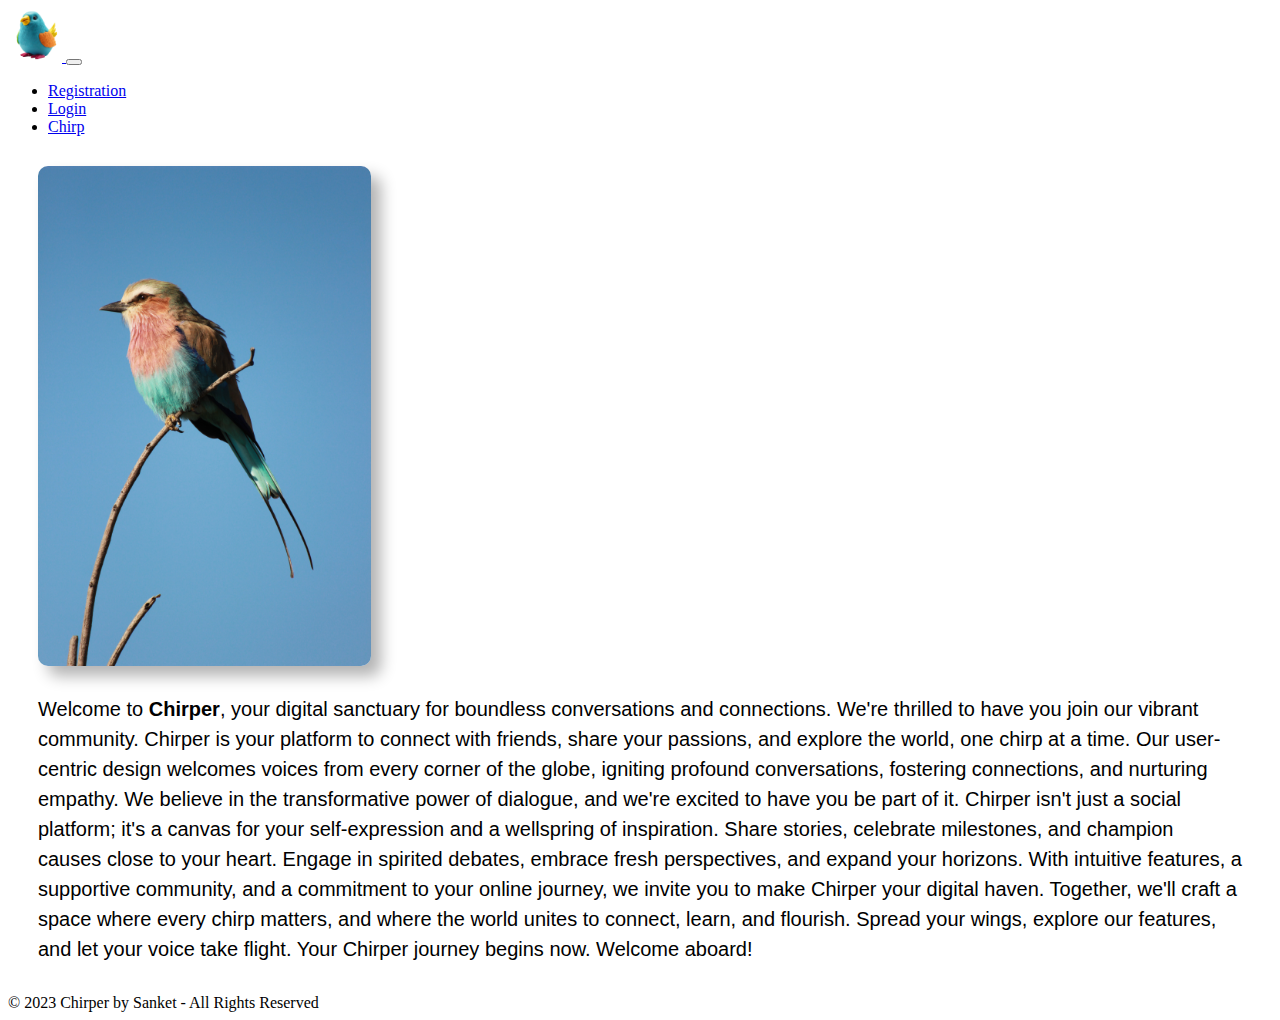
==== index.html @ 033f4faa "Completed with HTML and CSS" ====
<!doctype html>
<html lang="en">

<head>
    <meta charset="utf-8">
    <meta name="viewport" content="width=device-width, initial-scale=1">
    <title>Chirper</title>
    <link rel="stylesheet" href="css/style.css">
    <link rel="icon" href="images/favicon.png" type="image/x-icon">
    <link href="https://cdn.jsdelivr.net/npm/bootstrap@5.3.1/dist/css/bootstrap.min.css" rel="stylesheet"
        integrity="sha384-4bw+/aepP/YC94hEpVNVgiZdgIC5+VKNBQNGCHeKRQN+PtmoHDEXuppvnDJzQIu9" crossorigin="anonymous">
</head>

<body>

    <div class="container">
        <!-- Header -->
        <header>
            <nav class="navbar navbar-expand-lg bg-body-tertiary">
                <div class="container-fluid">
                    <a class="navbar-brand" href="index.html">
                        <img src="images/favicon.png" alt="Chirper logo">
                    </a>
                    <button class="navbar-toggler" type="button" data-bs-toggle="collapse" data-bs-target="#navbarNav"
                        aria-controls="navbarNav" aria-expanded="false" aria-label="Toggle navigation">
                        <span class="navbar-toggler-icon"></span>
                    </button>
                    <div class="collapse navbar-collapse" id="navbarNav">
                        <ul class="navbar-nav">
                            <li class="nav-item">
                                <a class="nav-link" href="registration.html">Registration</a>
                            </li>
                            <li class="nav-item">
                                <a class="nav-link" href="login.html">Login</a>
                            </li>
                            <li class="nav-item">
                                <a class="nav-link" href="chirp.html">Chirp</a>
                            </li>
                        </ul>
                    </div>
                </div>
            </nav>
        </header>

        <!-- Main -->
        <main>
            <div class="container text-center">
                <div class="row">
                    <div class="col">
                        <div class="image-container">
                            <img src="images/main-image.jpeg" alt="Your Image">
                        </div>
                    </div>
                    <div class="col">
                        <section>
                            <p>
                                Welcome to <b>Chirper</b>, your digital sanctuary for boundless conversations and connections.
                                We're thrilled to have you join our vibrant community. Chirper is your platform to
                                connect with friends, share your passions, and explore the world, one chirp at a time.

                                Our user-centric design welcomes voices from every corner of the globe, igniting
                                profound conversations, fostering connections, and nurturing empathy. We believe in the
                                transformative power of dialogue, and we're excited to have you be part of it.

                                Chirper isn't just a social platform; it's a canvas for your self-expression and a
                                wellspring of inspiration. Share stories, celebrate milestones, and champion causes
                                close to your heart. Engage in spirited debates, embrace fresh perspectives, and expand
                                your horizons.

                                With intuitive features, a supportive community, and a commitment to your online
                                journey, we invite you to make Chirper your digital haven. Together, we'll craft a space
                                where every chirp matters, and where the world unites to connect, learn, and flourish.

                                Spread your wings, explore our features, and let your voice take flight. Your Chirper
                                journey begins now. Welcome aboard!
                            </p>
                        </section>
                    </div>
                </div>
            </div>
        </main>

        <!-- Footer -->
        <footer>
            
            <div class="text-center py-3">
                &copy; 2023 Chirper by Sanket - All Rights Reserved
            </div>
        </footer>

    </div>




    <script src="https://cdn.jsdelivr.net/npm/bootstrap@5.3.1/dist/js/bootstrap.bundle.min.js"
        integrity="sha384-HwwvtgBNo3bZJJLYd8oVXjrBZt8cqVSpeBNS5n7C8IVInixGAoxmnlMuBnhbgrkm"
        crossorigin="anonymous"></script>
    <script src="https://cdn.jsdelivr.net/npm/@popperjs/core@2.11.8/dist/umd/popper.min.js"
        integrity="sha384-I7E8VVD/ismYTF4hNIPjVp/Zjvgyol6VFvRkX/vR+Vc4jQkC+hVqc2pM8ODewa9r"
        crossorigin="anonymous"></script>
    <script src="https://cdn.jsdelivr.net/npm/bootstrap@5.3.1/dist/js/bootstrap.min.js"
        integrity="sha384-Rx+T1VzGupg4BHQYs2gCW9It+akI2MM/mndMCy36UVfodzcJcF0GGLxZIzObiEfa"
        crossorigin="anonymous"></script>
</body>

</html>
---- css/style.css ----
/* Style the logo image */
.navbar {
    border-radius: 5%;
}

.navbar-brand img {
    width: 50px; /* Set the width of the image */
    height: auto; /* Maintain the aspect ratio */
    border-radius: 50%; /* Add rounded corners to the image */
    border: 2px solid #fff; /* Add a border around the image */
}

/* Style the image container (optional) */
.image-container {
    display: inline-block; /* Keeps the container size to the image size */
}

/* Style the image with a shadow */
.image-container img {
    box-shadow: 10px 10px 15px rgba(0, 0, 0, 0.3); /* Add a subtle shadow */
    transition: transform 0.3s; /* Add a smooth transition effect on hover */
    height: 500px;
    border-radius: 10px;
}



main {
    font-family: Arial, Helvetica, sans-serif;
    font-size: 20px;
    margin: 30px;
    line-height: 1.5;
}
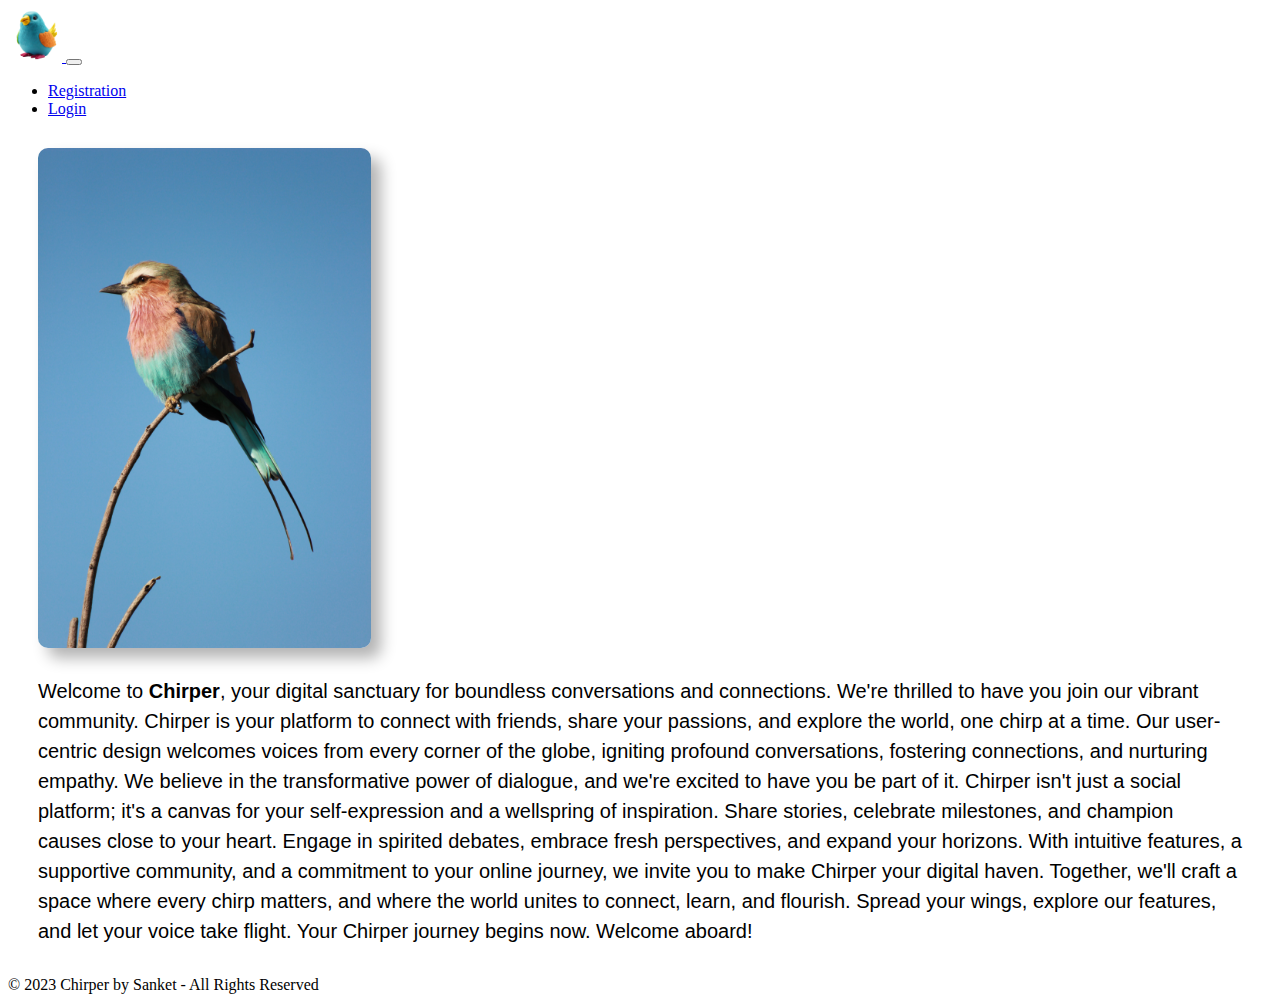
==== commit 8777949f: "Done with WDP project" ====
--- a/index.html
+++ b/index.html
@@ -27,14 +27,17 @@
                     </button>
                     <div class="collapse navbar-collapse" id="navbarNav">
                         <ul class="navbar-nav">
-                            <li class="nav-item">
+                            <li id="register-link" class="nav-item">
                                 <a class="nav-link" href="registration.html">Registration</a>
                             </li>
-                            <li class="nav-item">
+                            <li id="login-link" class="nav-item">
                                 <a class="nav-link" href="login.html">Login</a>
                             </li>
-                            <li class="nav-item">
+                            <li id="chirp-link" class="nav-item">
                                 <a class="nav-link" href="chirp.html">Chirp</a>
+                            </li>
+                            <li id="logout-link" class="nav-item">
+                                <a class="nav-link" onclick="logout()" href="">Logout</a>
                             </li>
                         </ul>
                     </div>
@@ -93,6 +96,7 @@
 
 
 
+    <script src="./javascript/index.js"></script>
     <script src="https://cdn.jsdelivr.net/npm/bootstrap@5.3.1/dist/js/bootstrap.bundle.min.js"
         integrity="sha384-HwwvtgBNo3bZJJLYd8oVXjrBZt8cqVSpeBNS5n7C8IVInixGAoxmnlMuBnhbgrkm"
         crossorigin="anonymous"></script>
